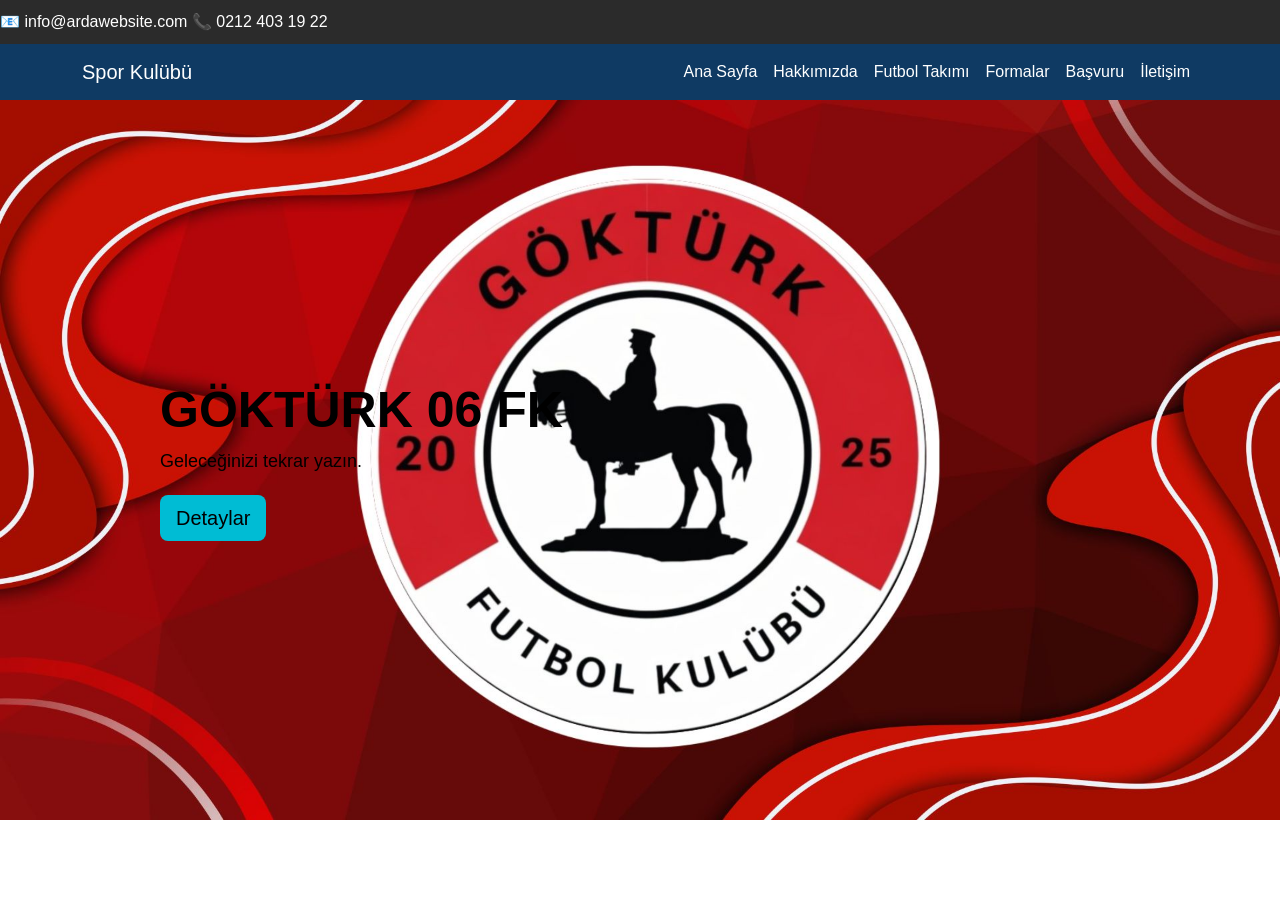
==== index.html @ 2c4a3efd "Add files via upload" ====
<!DOCTYPE html>
<html lang="tr">
<head>
<meta charset="UTF-8">
<meta name="viewport" content="width=device-width, initial-scale=1">

<title>Spor Kulübü</title>

<link href="https://cdn.jsdelivr.net/npm/bootstrap@5.3.2/dist/css/bootstrap.min.css" rel="stylesheet">

<link rel="stylesheet" href="https://cdn.jsdelivr.net/npm/bootstrap-icons@1.11.3/font/bootstrap-icons.css">

<link rel="stylesheet" href="style.css">
</head>



<body>
    <div id="loader">
<img src="logo.png" class="loader-logo">
</div>


<!-- ÜST BAR -->
<div class="topbar">
<div class="container d-flex justify-content-between">



</div>

<div class="contact">
📧 info@ardawebsite.com
📞 0212 403 19 22
</div>

</div>
</div>


<!-- MENÜ -->
<nav class="navbar navbar-expand-lg navbar-dark menu">

<div class="container">

<a class="navbar-brand" href="#">Spor Kulübü</a>

<button class="navbar-toggler" type="button" data-bs-toggle="collapse" data-bs-target="#menu">
<span class="navbar-toggler-icon"></span>
</button>

<div class="collapse navbar-collapse" id="menu">

<ul class="navbar-nav ms-auto">

<li class="nav-item"><a class="nav-link" href="index.html">Ana Sayfa</a></li>

<li class="nav-item"><a class="nav-link" href="hakkimizda.html">Hakkımızda</a></li>

<li class="nav-item"><a class="nav-link" href="oyuncular.html">Futbol Takımı</a></li>

<li class="nav-item"><a class="nav-link" href="formalar.html">Formalar</a></li>

<li class="nav-item"><a class="nav-link" href="basvuru.html">Başvuru</a></li>

<li class="nav-item"><a class="nav-link" href="iletisim.html">İletişim</a></li>





</ul>

</div>
</div>
</nav>



<!-- SLIDER -->
<section class="hero" style="background-image:url('logo.png');">

<div class="hero-text">

<h1>GÖKTÜRK 06 FK <br> </h1>

<p>Geleceğinizi tekrar yazın.</p>

<a href="hakkimizda.html" class="btn btn-info btn-lg">Detaylar</a>

</div>

</section>

<script>
window.addEventListener("load", function(){
document.getElementById("loader").style.display = "none";
});
</script>

</body>
</html> 
<script src="https://cdn.jsdelivr.net/npm/bootstrap@5.3.2/dist/js/bootstrap.bundle.min.js"></script>

<script>
window.addEventListener("load", function(){
document.body.classList.add("loaded");
});
</script>
<script>
window.addEventListener("load", function(){
document.body.classList.add("loaded");
});
</script>

</body>
</html> 

<script>
window.addEventListener("load", function(){
document.body.classList.add("loaded");
});
</script>
</body>
</html>
---- style.css ----
body{
font-family: Arial;
}

/* ÜST BAR */

.topbar{
background:#2b2b2b;
color:white;
padding:10px 0;
}

.logo span{
color:#f1b100;
}

/* MENÜ */

.menu{
background:#0b2c4d;
}

/* HERO */

.hero{
background:url("logo.png") center center;
background-size:contain;
background-repeat:no-repeat;
background-color:#111;
height:80vh;
display:flex;
align-items:center;
justify-content:center;
}

.hero-text{
color:white;
max-width:600px;
margin-left:50px;
}

.hero-text h1{
font-size:48px;
font-weight:bold;
}

.hero-text p{
font-size:18px;
margin-bottom:20px;
}


/* MOBİL */

@media(max-width:768px){

.hero{
height:60vh;
text-align:center;
}

.hero-text{
margin:0 auto;
}

.hero-text h1{
font-size:30px;
}

}

.hero{
height:80vh;
display:flex;
align-items:center;

background-image:url("logo.png");
background-size:cover;
background-position:center;
background-repeat:no-repeat;
}

.hero{
height:80vh;
display:flex;
align-items:center;
background-size:cover;
background-position:center;
background-repeat:no-repeat;
}

.hero-text{
color:black;
max-width:500px;
margin-left:80px;
}

.hero-text h1{
font-size:50px;
font-weight:bold;
}

.hero-text p{
font-size:18px;
margin-bottom:20px;
}

.hero{
height:80vh;
display:flex;
align-items:center;
justify-content:flex-start;
padding-left:80px;
background-size:cover;
background-position:center;
}

.about-section{
padding:80px 0;
background:#f5f5f5;
}

.about-text{
max-width:700px;
margin:auto;
line-height:1.8;
font-size:16px;
color:#555;
}

.about-text p{
margin-bottom:25px;
}
.about-area{
padding:80px 0;
background:#f2f2f2;
}

.about-container{
width:700px;
margin:auto;
}

.about-container p{
color:#6c7a89;
font-size:15px;
line-height:28px;
margin-bottom:25px;
}
.page-header{
background:#3f4f6b;
padding:80px 0;
color:white;
text-align:center;
}

.page-header h1{
font-size:60px;
font-weight:700;
margin-bottom:10px;
}

.page-header p{
font-size:14px;
color:#cbd3e0;
}

.page-header a{
color:#cbd3e0;
text-decoration:none;
}

.menu{
background:#0f3a63;
}

.page-header{
background:#3f4f6b;
padding:80px 0;
color:white;
}

.page-header h1{
font-size:60px;
font-weight:700;
}

.page-header p{
font-size:14px;
color:#cbd3e0;
}

.about-section{
padding:80px 0;
background:#f4f4f4;
}

.about-text{
max-width:700px;
margin:auto;
}

.about-text p{
color:#6c7a89;
line-height:28px;
margin-bottom:25px;
}

.footer{
background:#031b3b;
color:white;
padding:60px 0;
}

.footer h3{
font-weight:700;
}

.footer h5{
margin-bottom:20px;
}

.footer-menu{
list-style:none;
padding:0;
}

.footer-menu li{
margin-bottom:10px;
}

.footer-menu a{
color:#bfc7d5;
text-decoration:none;
}

.phone-box{
background:#0c2f5a;
padding:12px 20px;
display:inline-block;
border-radius:6px;
margin-top:15px;
}

.footer hr{
margin:40px 0;
border-color:#1c3b63;
}

.copyright{
text-align:center;
color:#9fb0c8;
font-size:14px;
}

@media (max-width:768px){

.footer{
text-align:center;
}

.phone-box{
display:block;
margin:auto;
margin-top:20px;
}

.footer-menu{
margin-bottom:20px;
}

}

.social-icons a{
color:#6c7a89;
font-size:20px;
margin:0 10px;
text-decoration:none;
}

.social-icons a:hover{
color:#0d6efd;
}

.basvuru{
padding:100px 0;
background:#f5f5f5;
}

.basvuru h1{
font-size:48px;
font-weight:700;
color:#1d2b4f;
}

.form-box{
background:white;
padding:40px;
border-radius:6px;
box-shadow:0 0 10px rgba(0,0,0,0.1);
max-width:700px;
margin:auto;
}

.form-control{
padding:12px;
}


.basvuru{
padding:100px 0;
background:#f5f5f5;
}

.basvuru h1{
font-size:48px;
font-weight:700;
color:#1d2b4f;
}

.form-box{
background:white;
padding:40px;
border-radius:6px;
box-shadow:0 0 10px rgba(0,0,0,0.1);
max-width:700px;
margin:auto;
}

.form-control{
padding:12px;
}

.page-header{
background:#3d4f6b;
color:white;
padding:80px 0;
text-align:center;
}

.page-header h1{
font-size:60px;
font-weight:700;
}

.page-header a{
color:white;
text-decoration:none;
}

.oyuncular{
padding:100px 0;
background:#f5f5f5;
text-align:center;
}

.oyuncu-listesi{
list-style:none;
padding:0;
font-size:22px;
font-weight:500;
}

.oyuncu-listesi li{
background:white;
margin:10px auto;
padding:15px;
max-width:400px;
border-radius:6px;
box-shadow:0 0 8px rgba(0,0,0,0.1);
}

.contact-boxes{
padding:80px 0;
background:#f5f5f5;
}

.box{
background:white;
padding:40px;
box-shadow:0 0 10px rgba(0,0,0,0.1);
}

.contact-form{
background:#0b1e44;
padding:100px 0;
color:white;
text-align:center;
}

.form-area{
max-width:500px;
margin:auto;
}

.form-area input,
.form-area textarea{
width:100%;
padding:12px;
margin:10px 0;
border:none;
}

.form-area button{
background:#00bcd4;
border:none;
padding:12px 30px;
color:white;
}

.forma{
width:100%;
border-radius:10px;
box-shadow:0 0 10px rgba(0,0,0,0.3);
}

.btn-info{
background:#00bcd4;
border:none;
transition:0.3s;
}

.btn-info:hover{
background:#0097a7;
transform:scale(1.1);
}

.navbar-nav .nav-link{
color:#ffffff;
font-weight:500;
transition:0.3s;
}

.navbar-nav .nav-link:hover{
color:#00c6d7;
transform:scale(1.05);
}
#loader{
position:fixed;
top:0;
left:0;
width:100%;
height:100%;
background:black;
display:flex;
justify-content:center;
align-items:center;
z-index:9999;
}

.spinner{
width:50px;
height:50px;
border:6px solid white;
border-top:6px solid transparent;
border-radius:50%;
animation:spin 1s linear infinite;
}

@keyframes spin{
0%{transform:rotate(0deg);}
100%{transform:rotate(360deg);}
}

body.loaded #loader{
display:none;
}

#loader{
position:fixed;
top:0;
left:0;
width:100%;
height:100%;
background:black;
display:flex;
justify-content:center;
align-items:center;
z-index:9999;
}

.loader-logo{
width:120px;
animation:spin 2s linear infinite;
}

@keyframes spin{
0%{transform:rotate(0deg);}
100%{transform:rotate(360deg);}
}

body.loaded #loader{
display:none;
}

.forma{
width:100%;
border-radius:10px;
transition:0.3s;
cursor:pointer;
}

.forma:hover{
transform:scale(1.08);
box-shadow:0 10px 25px rgba(0,0,0,0.4);
}
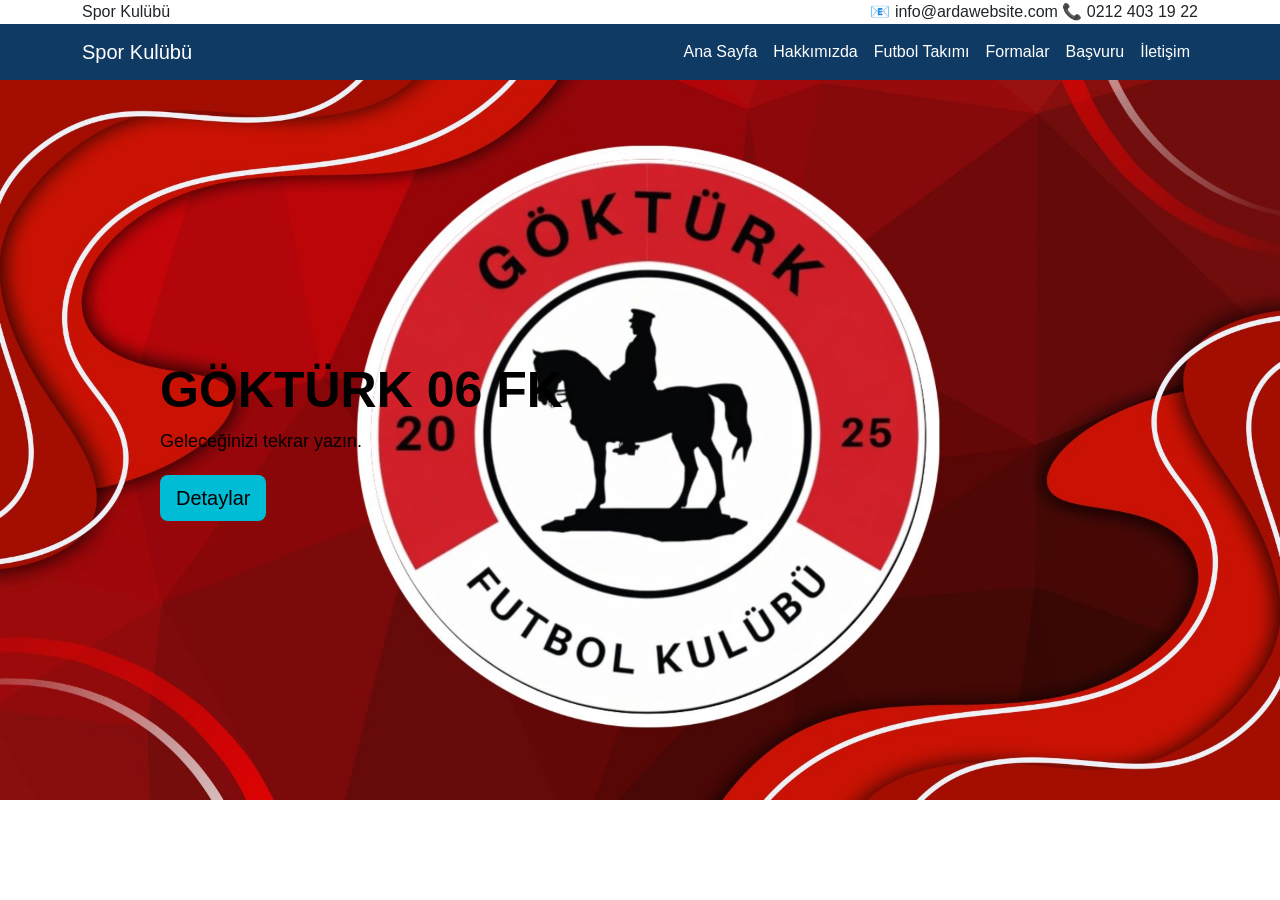
==== commit 3906916a: "Update index.html" ====
--- a/index.html
+++ b/index.html
@@ -22,19 +22,21 @@
 
 
 <!-- ÜST BAR -->
-<div class="topbar">
-<div class="container d-flex justify-content-between">
+<div class="header-top">
 
+<div class="container d-flex justify-content-between align-items-center">
 
+<div class="site-title">
+Spor Kulübü
+</div>
+
+<div class="header-contact">
+<span>📧 info@ardawebsite.com</span>
+<span>📞 0212 403 19 22</span>
+</div>
 
 </div>
 
-<div class="contact">
-📧 info@ardawebsite.com
-📞 0212 403 19 22
-</div>
-
-</div>
 </div>
 
 
@@ -122,4 +124,4 @@
 });
 </script>
 </body>
-</html>+</html>
--- a/style.css
+++ b/style.css
@@ -503,4 +503,8 @@
 .forma:hover{
 transform:scale(1.08);
 box-shadow:0 10px 25px rgba(0,0,0,0.4);
-}+}
+
+.menu-logo{
+width:60px;
+}
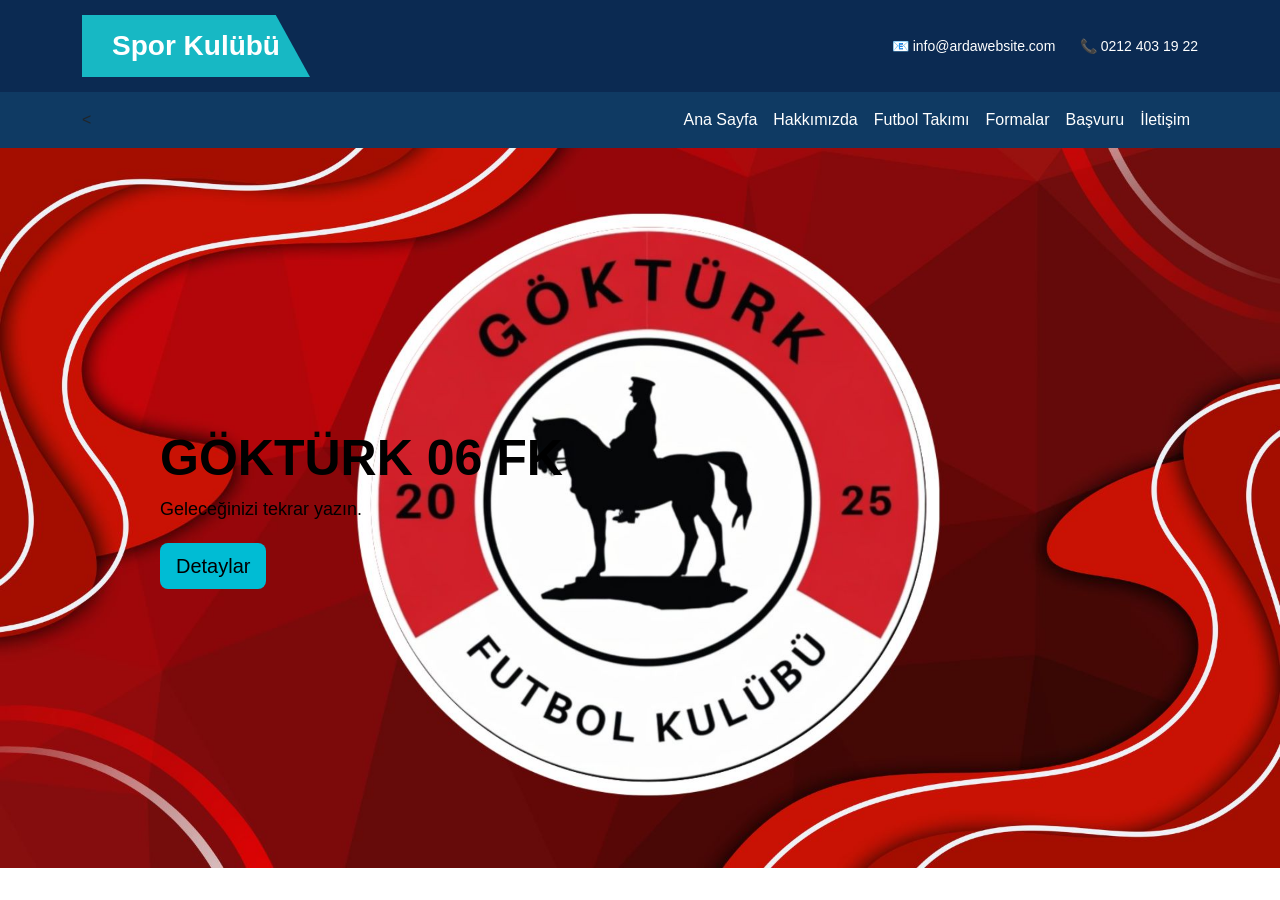
==== commit b60d83b8: "Update index.html" ====
--- a/index.html
+++ b/index.html
@@ -27,7 +27,7 @@
 <div class="container d-flex justify-content-between align-items-center">
 
 <div class="site-title">
-Spor Kulübü
+   <a class="navbar-brand" href="#">Spor Kulübü</a>
 </div>
 
 <div class="header-contact">
@@ -45,7 +45,7 @@
 
 <div class="container">
 
-<a class="navbar-brand" href="#">Spor Kulübü</a>
+<
 
 <button class="navbar-toggler" type="button" data-bs-toggle="collapse" data-bs-target="#menu">
 <span class="navbar-toggler-icon"></span>
--- a/style.css
+++ b/style.css
@@ -508,3 +508,24 @@
 .menu-logo{
 width:60px;
 }
+
+
+.header-top{
+background:#0b2a52;
+color:white;
+padding:15px 0;
+position:relative;
+}
+
+.site-title{
+font-size:28px;
+font-weight:700;
+background:#17b8c4;
+padding:10px 30px;
+clip-path:polygon(0 0, 85% 0, 100% 100%, 0% 100%);
+}
+
+.header-contact span{
+margin-left:20px;
+font-size:14px;
+}
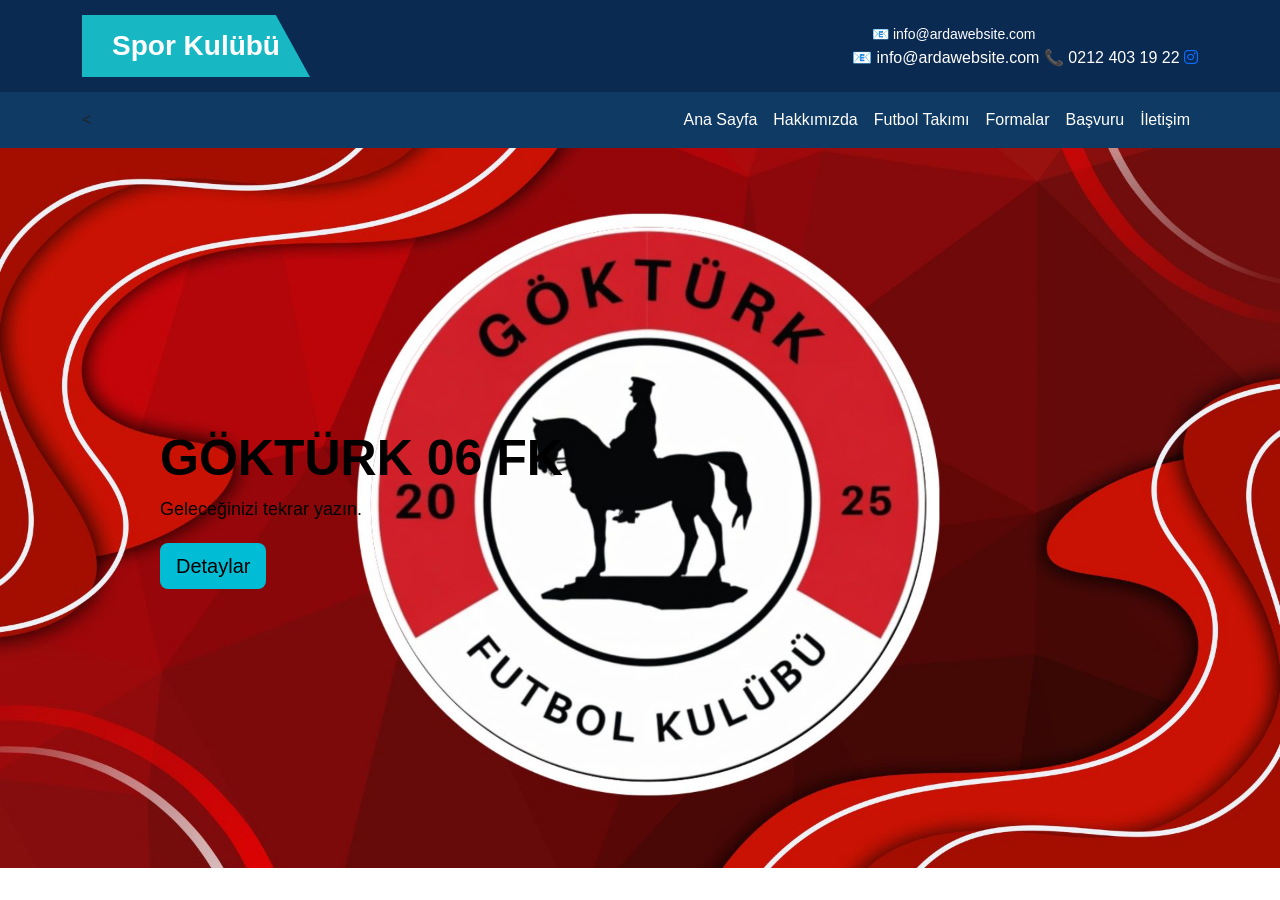
==== commit 5d945f47: "Update index.html" ====
--- a/index.html
+++ b/index.html
@@ -13,6 +13,7 @@
 <link rel="stylesheet" href="style.css">
 </head>
 
+<link rel="stylesheet" href="https://cdnjs.cloudflare.com/ajax/libs/font-awesome/6.5.0/css/all.min.css">
 
 
 <body>
@@ -32,7 +33,14 @@
 
 <div class="header-contact">
 <span>📧 info@ardawebsite.com</span>
-<span>📞 0212 403 19 22</span>
+<div class="contact">
+📧 info@ardawebsite.com
+📞 0212 403 19 22
+
+<a href="https://instagram.com/gokturkfk06"_blank class="insta">
+<i class="fa-brands fa-instagram"></i>
+</a>
+</div>
 </div>
 
 </div>
--- a/style.css
+++ b/style.css
@@ -509,7 +509,6 @@
 width:60px;
 }
 
-
 .header-top{
 background:#0b2a52;
 color:white;
@@ -529,3 +528,23 @@
 margin-left:20px;
 font-size:14px;
 }
+
+.header-top{
+background:#0b2a52;
+color:white;
+padding:15px 0;
+position:relative;
+}
+
+.site-title{
+font-size:28px;
+font-weight:700;
+background:#17b8c4;
+padding:10px 30px;
+clip-path:polygon(0 0, 85% 0, 100% 100%, 0% 100%);
+}
+
+.header-contact span{
+margin-left:20px;
+font-size:14px;
+}
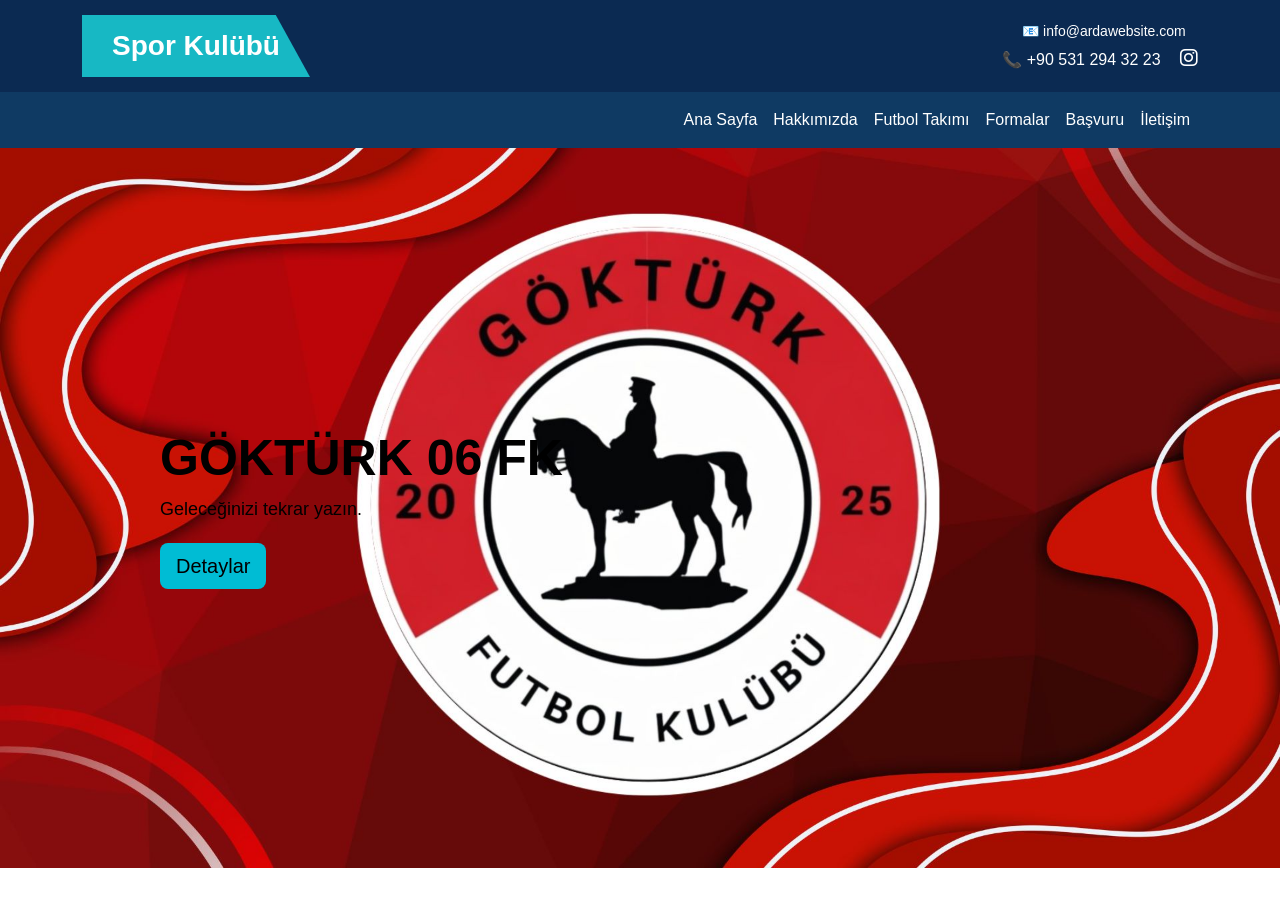
==== commit 74c8f89b: "Update index.html" ====
--- a/index.html
+++ b/index.html
@@ -34,8 +34,7 @@
 <div class="header-contact">
 <span>📧 info@ardawebsite.com</span>
 <div class="contact">
-📧 info@ardawebsite.com
-📞 0212 403 19 22
+📞 +90 531 294 32 23
 
 <a href="https://instagram.com/gokturkfk06"_blank class="insta">
 <i class="fa-brands fa-instagram"></i>
@@ -53,7 +52,7 @@
 
 <div class="container">
 
-<
+
 
 <button class="navbar-toggler" type="button" data-bs-toggle="collapse" data-bs-target="#menu">
 <span class="navbar-toggler-icon"></span>
--- a/style.css
+++ b/style.css
@@ -548,3 +548,14 @@
 margin-left:20px;
 font-size:14px;
 }
+
+.insta{
+color:white;
+font-size:20px;
+margin-left:15px;
+text-decoration:none;
+}
+
+.insta:hover{
+color:#E1306C;
+}
